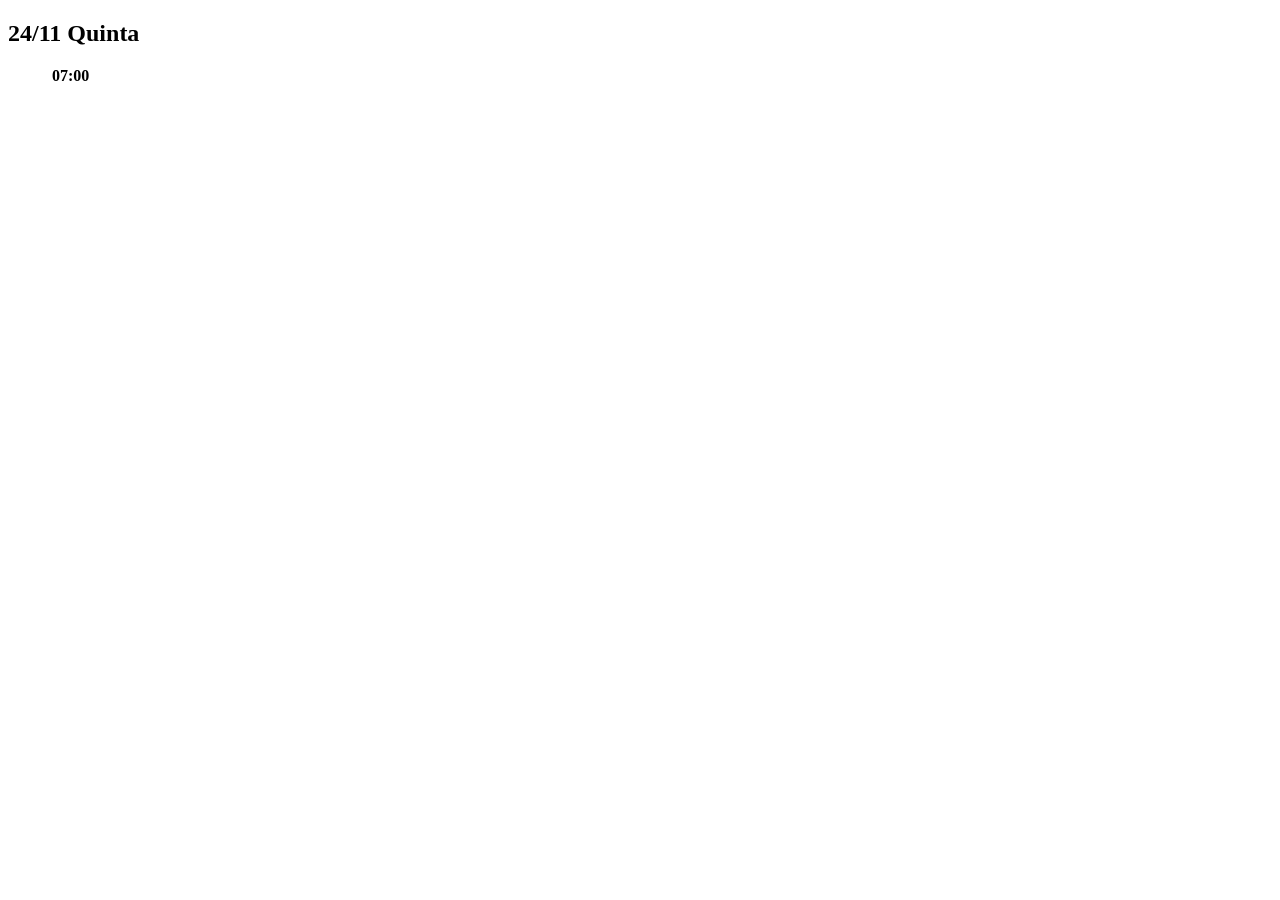
==== index.html @ 2051ee1e "Initial commit" ====
<!DOCTYPE html>
<html lang="pt-br">
<head>
    <meta charset="UTF-8">
    <meta http-equiv="X-UA-Compatible" content="IE=edge">
    <meta name="viewport" content="width=device-width, initial-scale=1.0">
    <title>Document</title>
</head>
<body>
    <div id="app">
        <header></header>
        <main id="cards">
            <div class="card">
                <h2>24/11 <span>Quinta</span></h2>

                <ul>
                    <img src="" alt="">
                    <strong>07:00</strong>
                </ul>
            </div>
        </main>
    </div>
</body>
</html>
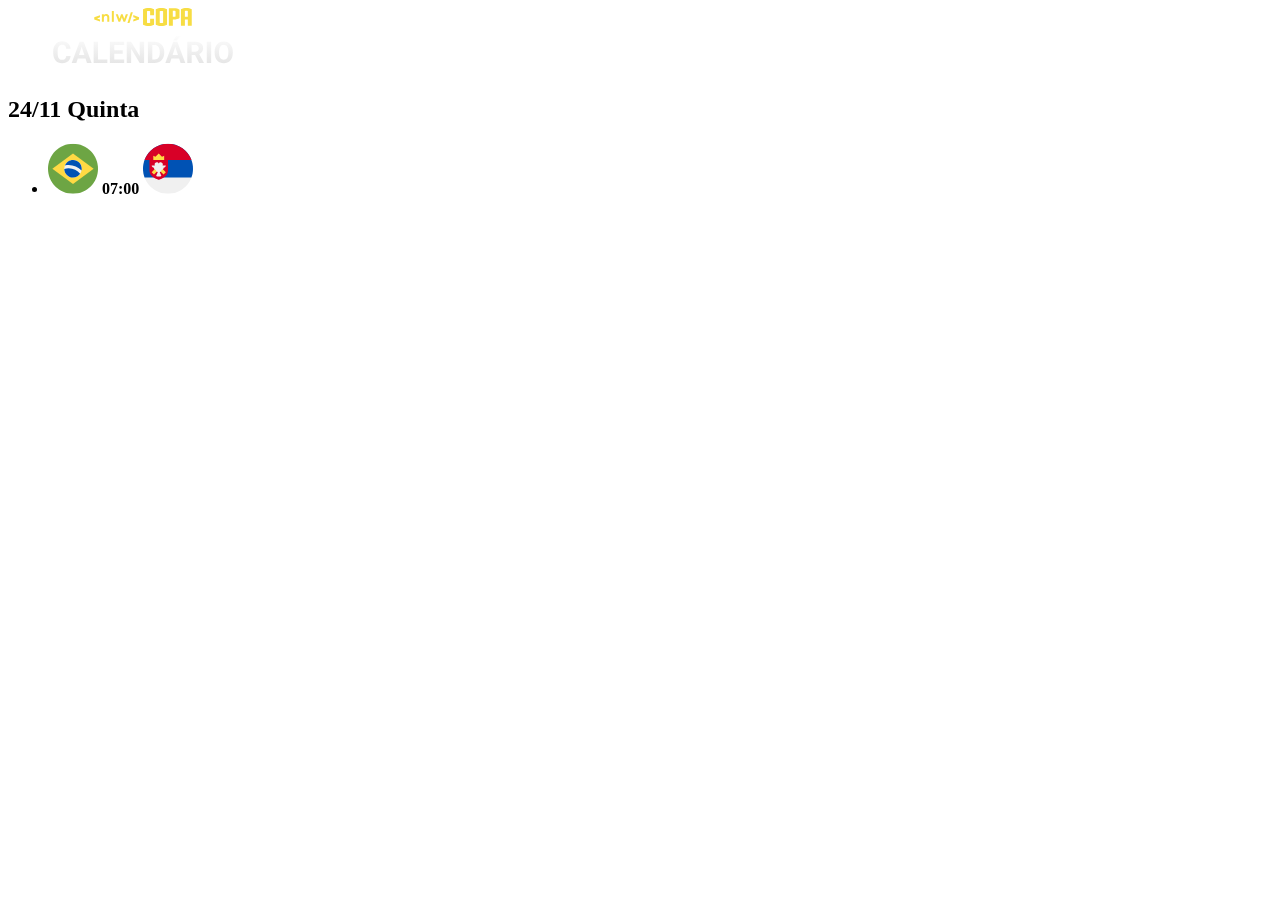
==== commit be689bb4: "1" ====
--- a/index.html
+++ b/index.html
@@ -8,14 +8,18 @@
 </head>
 <body>
     <div id="app">
-        <header></header>
+        <header>
+            <img src="assets/logo.svg" alt="">
+        </header>
         <main id="cards">
             <div class="card">
                 <h2>24/11 <span>Quinta</span></h2>
-
                 <ul>
-                    <img src="" alt="">
-                    <strong>07:00</strong>
+                    <li>
+                        <img src="assets/icon-brazil.svg" alt="Bandeira do Brasil">
+                        <strong>07:00</strong>
+                        <img src="assets/icon-serbia.svg" alt="Bandeira da Sérvia">
+                    </li>
                 </ul>
             </div>
         </main>
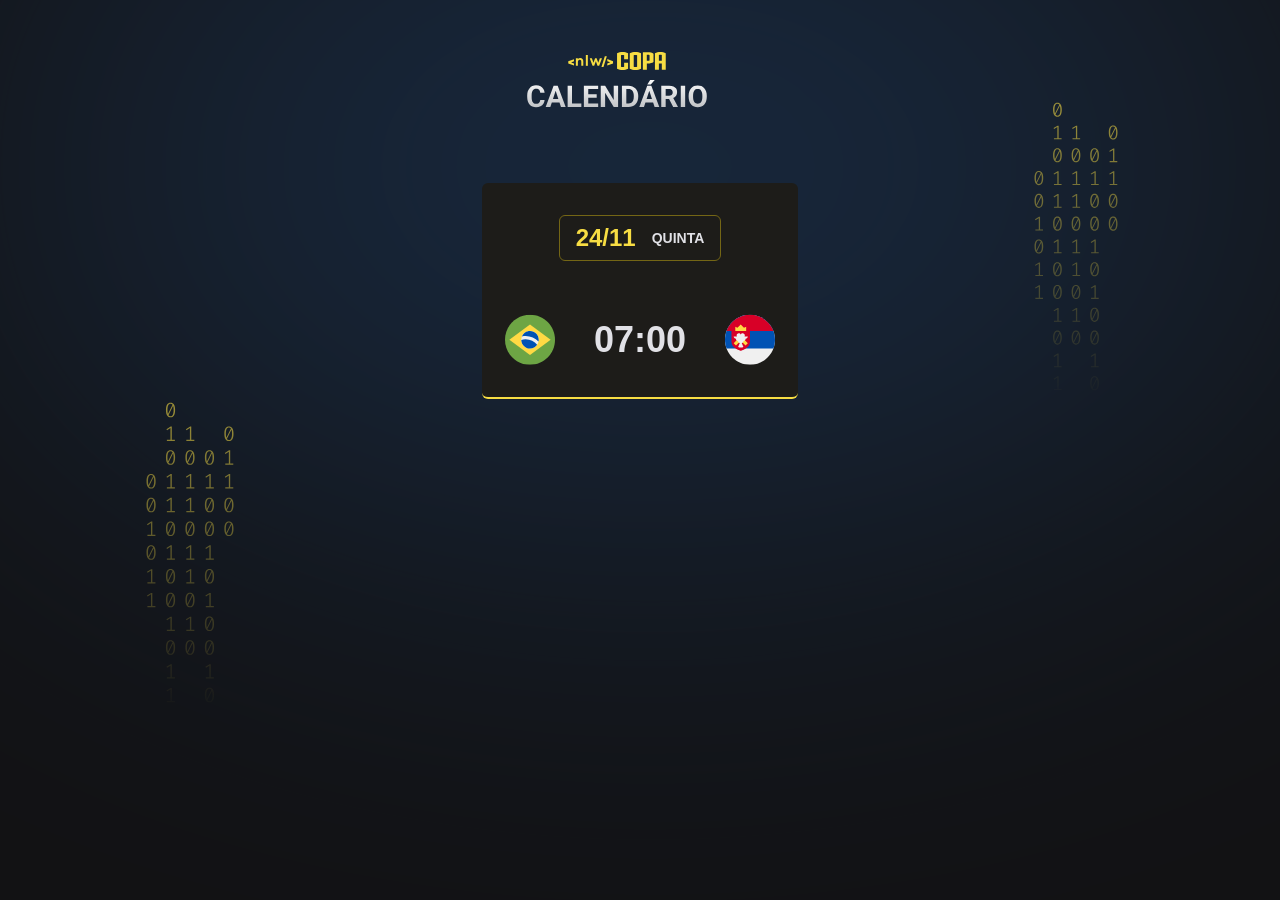
==== commit 395d9365: "2" ====
--- a/index.html
+++ b/index.html
@@ -4,7 +4,8 @@
     <meta charset="UTF-8">
     <meta http-equiv="X-UA-Compatible" content="IE=edge">
     <meta name="viewport" content="width=device-width, initial-scale=1.0">
-    <title>Document</title>
+    <title>Calendário de Jogos - NLW Copa</title>
+    <link rel="stylesheet" href="style.css">
 </head>
 <body>
     <div id="app">
--- a/style.css
+++ b/style.css
@@ -0,0 +1,88 @@
+* {
+    margin: 0;
+    padding: 0;
+    box-sizing: border-box;
+  }
+  
+  ul {
+    list-style: none;
+  }
+  
+  body {
+    background-color: #121214;
+    background-image: url(./assets/bg.svg);
+    background-position-x: center;
+    background-position-y: 55.6%;
+  }
+  
+  body * {
+    font-family: "Roboto", sans-serif;
+  }
+  
+  #app {
+    width: fit-content;
+    margin: 52px auto;
+  }
+  
+  header {
+    margin-bottom: 63px;
+  }
+  
+  .card {
+    padding: 32px 23px;
+    text-align: center;
+  
+    background: #1d1c19;
+    border-bottom: 2px solid #f7dd43;
+    border-radius: 6px;
+  }
+  
+  .card h2 {
+    display: flex;
+    gap: 16px;
+    justify-content: center;
+    align-items: center;
+  
+    padding: 8px 16px;
+    border: 1px solid #746615;
+    border-radius: 6px;
+  
+    width: fit-content;
+    margin-inline: auto;
+    margin-bottom: 53px;
+  
+    color: #f7dd43;
+  }
+  
+  .card h2 span {
+    color: #e1e1e6;
+    font-size: 14px;
+    text-transform: uppercase;
+  }
+  
+  .card ul {
+    display: flex;
+    flex-direction: column;
+    gap: 24px;
+  
+    width: 270px;
+  }
+  
+  .card ul li  {
+    display: flex;
+    align-items: center;
+    justify-content: space-between;
+  }
+  
+  .card ul li + li {
+    padding-top: 24px;
+    border-top: 1px solid #323238;
+  }
+  
+  .card ul li strong {
+    font-weight: 900;
+    font-size: 36px;
+    line-height: 125%;
+  
+    color: #E1E1E6;
+  }
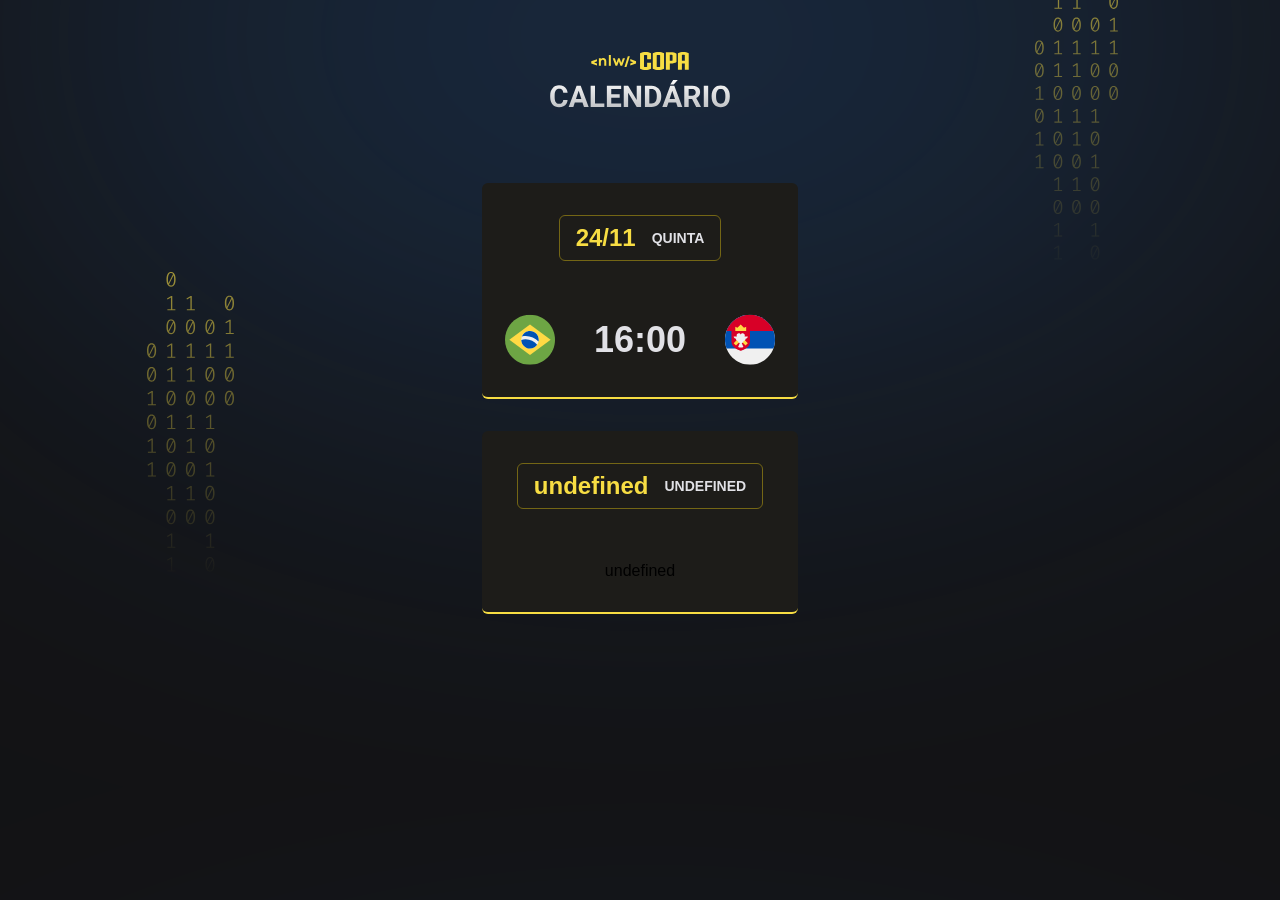
==== commit e20b67c6: "3" ====
--- a/index.html
+++ b/index.html
@@ -9,21 +9,7 @@
 </head>
 <body>
     <div id="app">
-        <header>
-            <img src="assets/logo.svg" alt="">
-        </header>
-        <main id="cards">
-            <div class="card">
-                <h2>24/11 <span>Quinta</span></h2>
-                <ul>
-                    <li>
-                        <img src="assets/icon-brazil.svg" alt="Bandeira do Brasil">
-                        <strong>07:00</strong>
-                        <img src="assets/icon-serbia.svg" alt="Bandeira da Sérvia">
-                    </li>
-                </ul>
-            </div>
-        </main>
     </div>
+    <script src="main.js"></script>
 </body>
 </html>
--- a/style.css
+++ b/style.css
@@ -12,7 +12,7 @@
     background-color: #121214;
     background-image: url(./assets/bg.svg);
     background-position-x: center;
-    background-position-y: 55.6%;
+    background-position-y: -715px;
   }
   
   body * {
@@ -26,6 +26,13 @@
   
   header {
     margin-bottom: 63px;
+    text-align: center;
+  }
+
+  #cards{
+    display: flex;
+    flex-direction: column;
+    gap: 32px;
   }
   
   .card {
@@ -85,4 +92,4 @@
     line-height: 125%;
   
     color: #E1E1E6;
-  }+  }
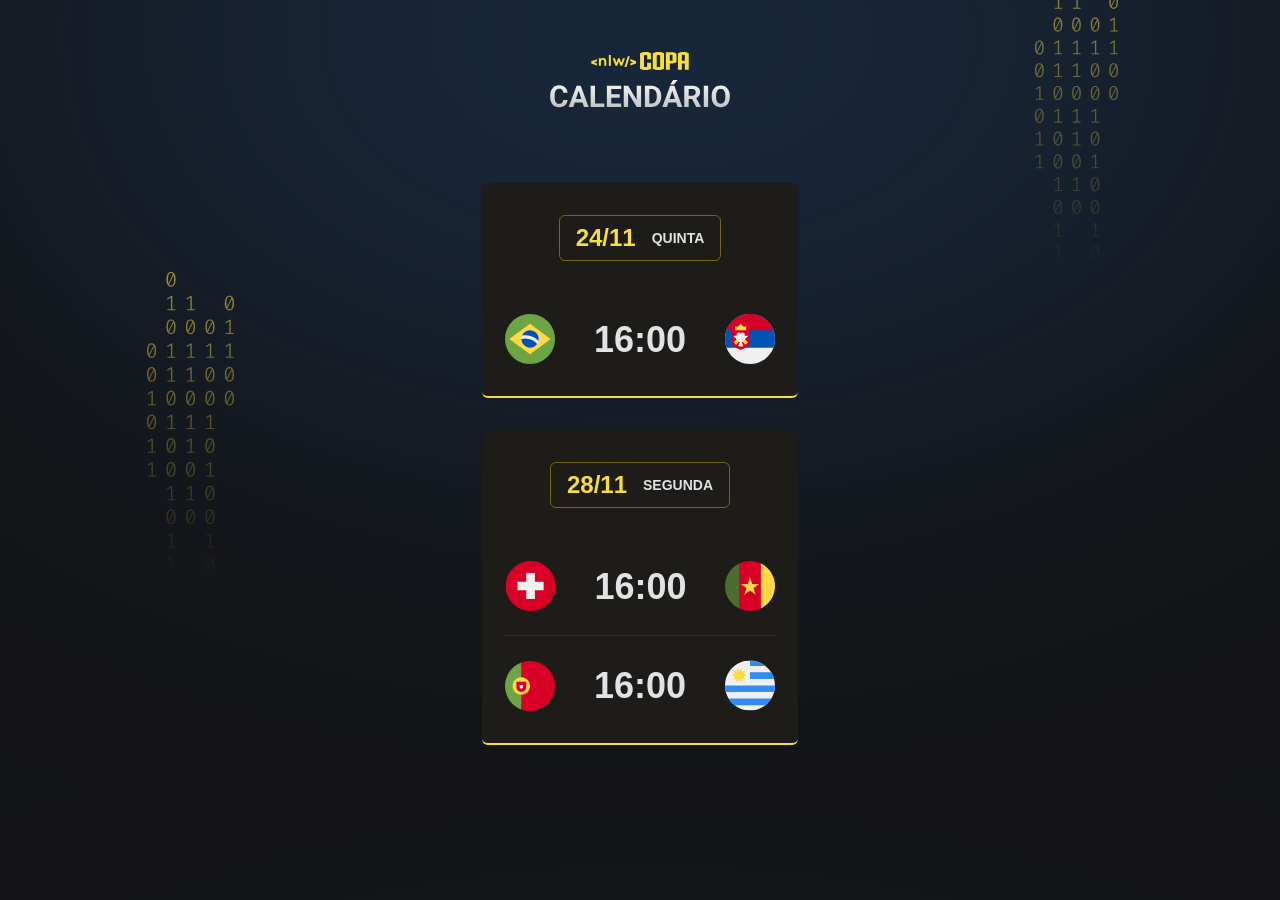
==== commit e619c073: "4" ====
--- a/index.html
+++ b/index.html
@@ -9,6 +9,10 @@
 </head>
 <body>
     <div id="app">
+        <header>
+            <img src="assets/logo.svg" alt="">
+        </header>
+        <main id="cards"></main>
     </div>
     <script src="main.js"></script>
 </body>
--- a/style.css
+++ b/style.css
@@ -93,3 +93,27 @@
   
     color: #E1E1E6;
   }
+
+  .card ul li strong:hover, 
+  .card ul li img:hover{
+    transform: scale(1.1);
+  }
+
+  .card ul li strong:hover, 
+  .card ul li img:hover{
+    transition: transform 0.3s;
+  }
+
+  .card{
+    animation: appear 4s;
+  }
+
+  @keyframes appear {
+    0%{
+      transform: translateY(-50px);
+      opacity: 0;
+    }
+    100%{
+      opacity: 1;
+    }
+  }
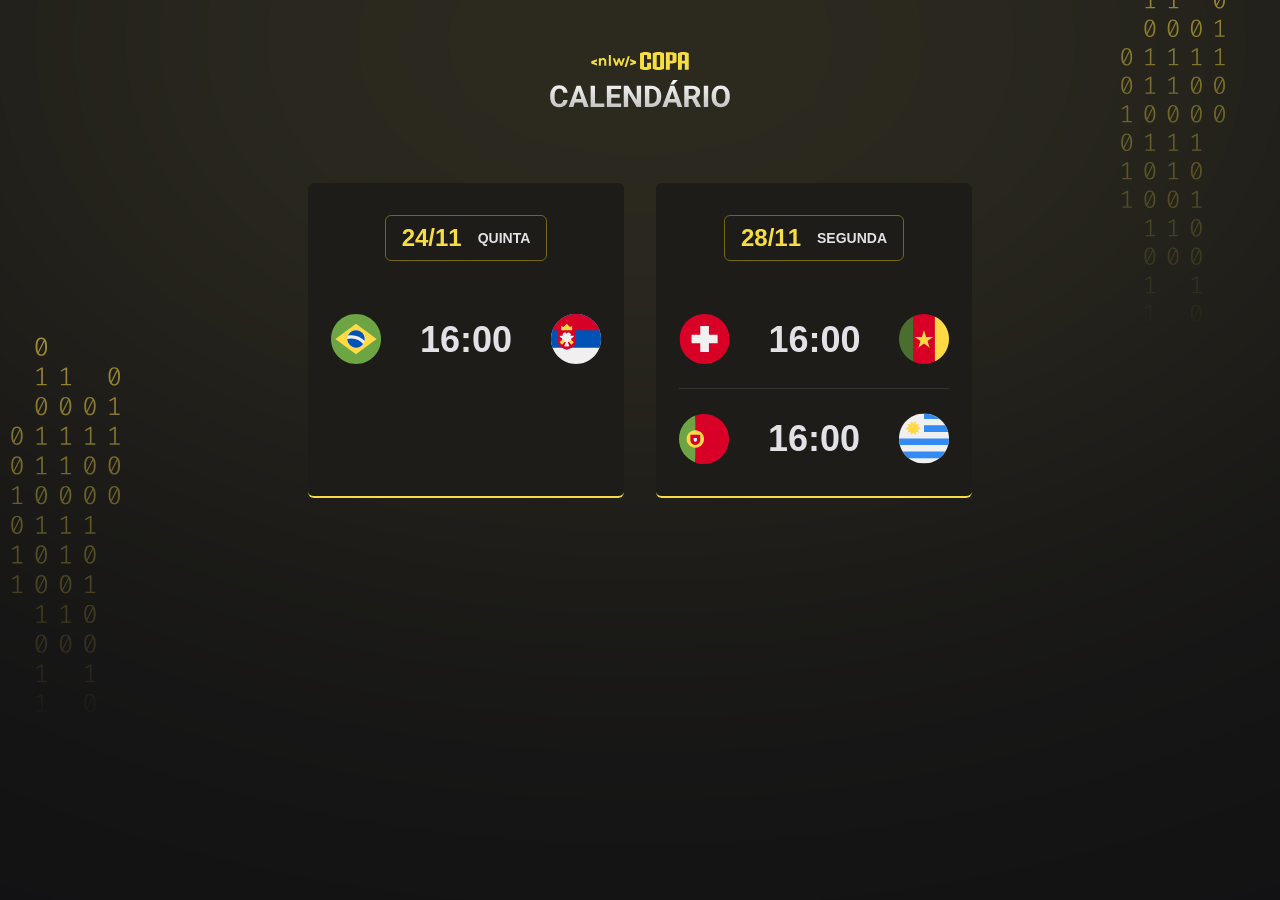
==== commit 2bb0bc53: "5" ====
--- a/index.html
+++ b/index.html
@@ -7,7 +7,7 @@
     <title>Calendário de Jogos - NLW Copa</title>
     <link rel="stylesheet" href="style.css">
 </head>
-<body>
+<body class="yellow">
     <div id="app">
         <header>
             <img src="assets/logo.svg" alt="">
--- a/style.css
+++ b/style.css
@@ -2,6 +2,27 @@
     margin: 0;
     padding: 0;
     box-sizing: border-box;
+  }
+  
+  :root {
+    --card-title-border-color: #746615;
+    --card-color-primary: #f7dd43;
+    --card-bg-color: #1d1c19;
+    --bg: url(assets/bg-yellow.svg);
+  }
+
+  body.blue {
+    --card-title-border-color: #338af3;
+    --card-color-primary: #338af3;
+    --card-bg-color: #202024;
+    --bg: url(assets/bg-blue.svg);
+  }
+  
+  body.green {
+    --card-title-border-color: #047c3f;
+    --card-color-primary: #047c3f;
+    --card-bg-color: #1a1f1b;
+    --bg: url(assets/bg-blue.svg);
   }
   
   ul {
@@ -10,9 +31,10 @@
   
   body {
     background-color: #121214;
-    background-image: url(./assets/bg.svg);
-    background-position-x: center;
-    background-position-y: -715px;
+    background-image: var(--bg);
+    background-position: top center;
+    background-repeat: no-repeat;
+    background-size: cover;
   }
   
   body * {
@@ -21,12 +43,13 @@
   
   #app {
     width: fit-content;
-    margin: 52px auto;
+    margin: auto;
   }
   
   header {
     margin-bottom: 63px;
     text-align: center;
+    padding-top: 52px;
   }
 
   #cards{
@@ -39,8 +62,8 @@
     padding: 32px 23px;
     text-align: center;
   
-    background: #1d1c19;
-    border-bottom: 2px solid #f7dd43;
+    background: var(--card-bg-color);
+    border-bottom: 2px solid var(--card-color-primary);
     border-radius: 6px;
   }
   
@@ -51,7 +74,7 @@
     align-items: center;
   
     padding: 8px 16px;
-    border: 1px solid #746615;
+    border: 1px solid var(--card-title-border-color);
     border-radius: 6px;
   
     width: fit-content;
@@ -116,4 +139,13 @@
     100%{
       opacity: 1;
     }
+  }
+
+  @media(min-width: 700px){
+    #cards{
+      max-width: 670px;
+      flex-direction: row;
+      flex-wrap: wrap;
+    }
+
   }
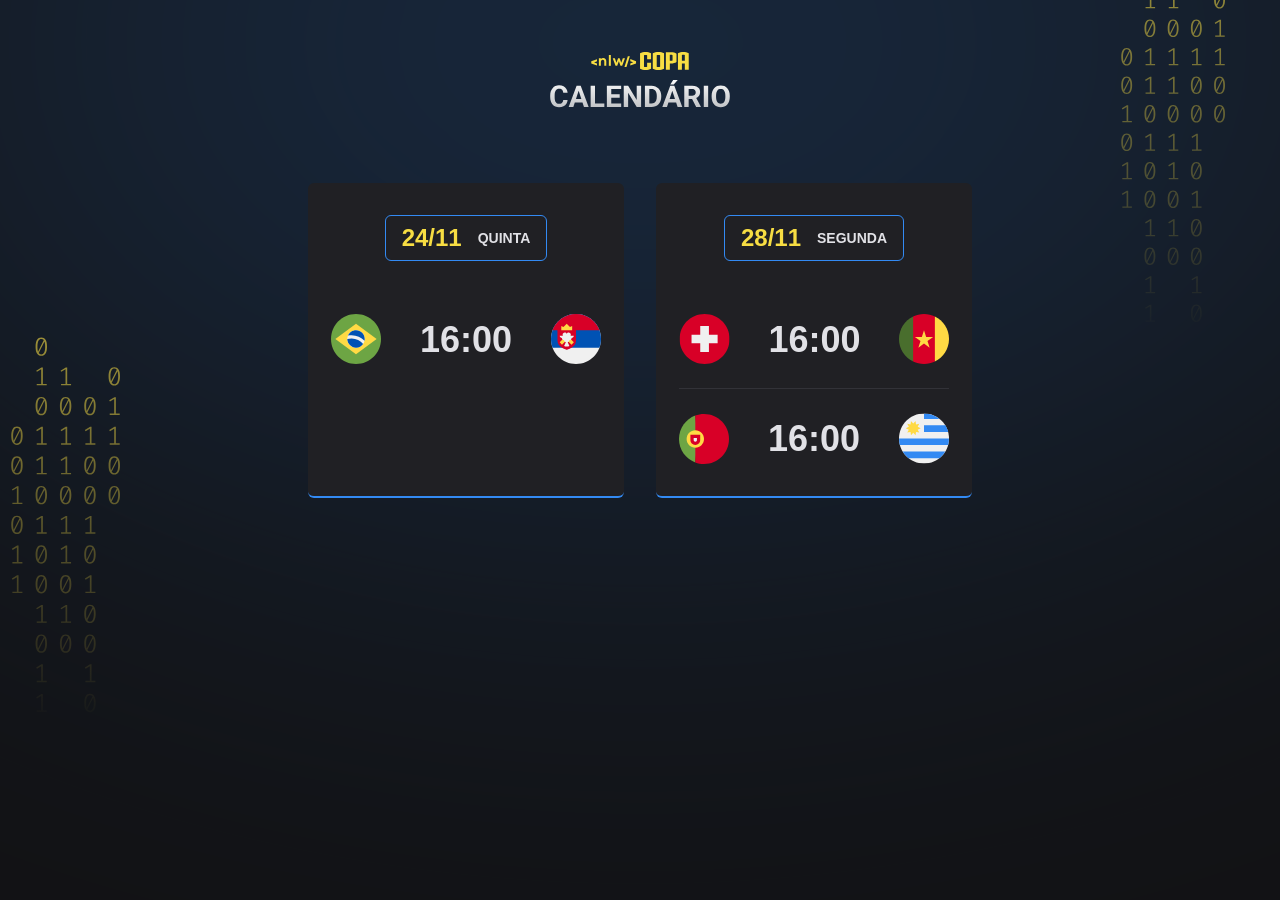
==== commit 7b5186c4: "10" ====
--- a/index.html
+++ b/index.html
@@ -6,6 +6,7 @@
     <meta name="viewport" content="width=device-width, initial-scale=1.0">
     <title>Calendário de Jogos - NLW Copa</title>
     <link rel="stylesheet" href="style.css">
+    <link rel="shortcut icon" href="/assets/fifa-word.jpg">
 </head>
 <body class="yellow">
     <div id="app">
